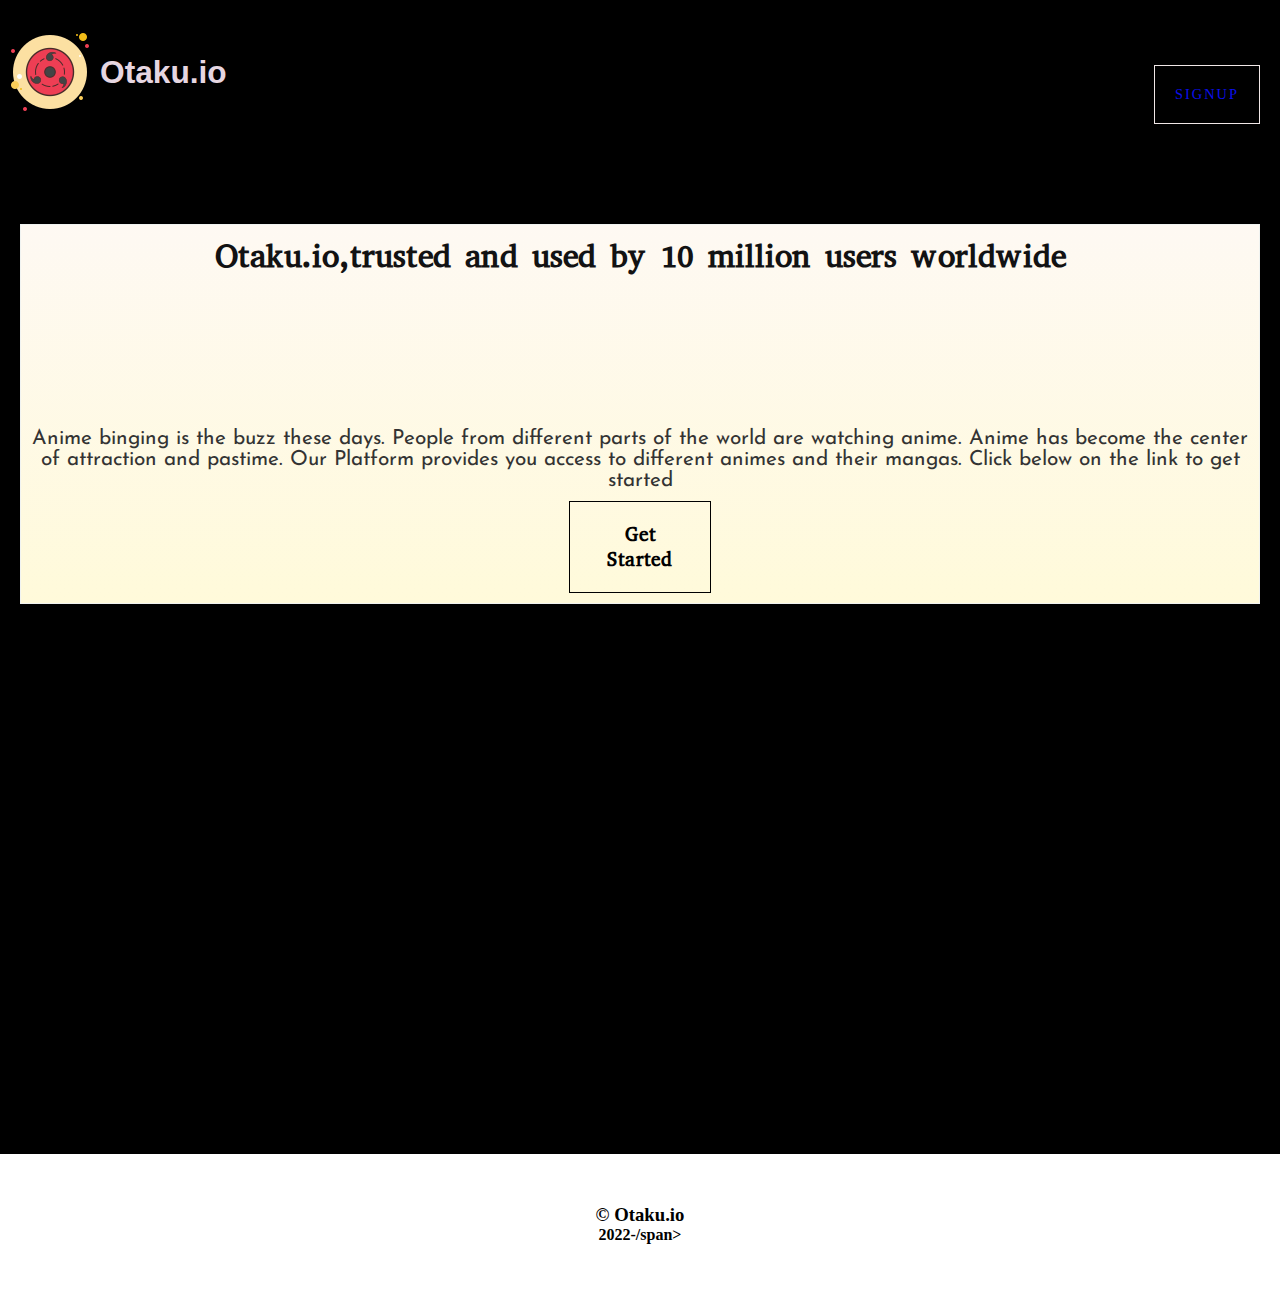
==== index.html @ 1a2d07d8 "added" ====
<!DOCTYPE html>
<html lang="en">
<head>
    <meta charset="UTF-8">
    <meta http-equiv="X-UA-Compatible" content="IE=edge">
    <meta name="viewport" content="width=device-width, initial-scale=1.0">
    <title>Document</title>
   
    <link href="./style.css" rel="stylesheet">
</head>
<body>
    <div class="body">
     <div class="navBar">
        <div class="heading"><img src="./icons8-sharingan-100.png" alt="anime"/><h1>Otaku.io</h1></div>
        <a  class="btn" href="./signup.html">SignUp</a>
     </div>
     <div class="content">
      <h2>Otaku.io,trusted and used by 10 million users worldwide</h2>
        <p>Anime binging is the buzz these days. People from different parts of the world are watching anime. Anime has become the center of attraction and pastime.
         Our Platform provides you access to different animes and their mangas. Click below on the link to get started
         </p>
         <a class="click" href="#" >Get Started</a>  
     </div>
     <div class="footer">
      <h3>&copy Otaku.io</h3>
      <span>2022-/span>
      
     </div>
</div>
  
    


<script src="./index.js"></script>
</body>
</html>
---- style.css ----
@import url('https://fonts.googleapis.com/css2?family=Gloria+Hallelujah&display=swap');
@import url('https://fonts.googleapis.com/css2?family=Gloria+Hallelujah&family=Josefin+Sans&display=swap');
@import url('https://fonts.googleapis.com/css2?family=Abyssinica+SIL&family=Gloria+Hallelujah&family=Josefin+Sans&display=swap');
* {
    padding: 0;
    margin: 0;
}

body {

    align-items: center;
    padding-top: 10px;
    background-color:#000;
    text-align: center;
}

.navBar {
    font-size: medium;
    font-weight: 400;
    margin-top: 10px;
    display: flex;
    justify-content:space-between;
    
    


}


.heading {
    display: flex;
    align-items: center;
    font-size: .99rem;
    justify-content: center;
    font-family:Verdana, Geneva, Tahoma, sans-serif;
    font-weight: 400;
    color:rgb(230, 214, 225);
    
    
}
.btn{
   margin-top: 45px;
   margin-right: 20px;
   border:1px solid rgb(240, 231, 231);
   color: #0b0fec;
   padding: 20px;
   background-color:transparent;
        letter-spacing: 2px;
        text-transform: uppercase;
        text-decoration: none;
        font-size: .9rem;
        overflow: hidden;
        cursor: pointer;
}
.btn:hover {
    color: rgb(17, 17, 17);
    background: #2b06fa;
    box-shadow:  0 0 10px #2a0ae2, 0 0 30px #600be9, 0 0 60px #4306eb;
}
.content{
    font-family: 'Abyssinica SIL', serif;
    display: flex;
    border:1px solid rgb(240, 243, 241);
    background:linear-gradient(#FEF9F3,#FFFADA);
    margin-top: 100px;
    margin-bottom: 550px;
    margin-left: 20px;
    margin-right: 20px;
    padding: 10px;
    width: auto;
    justify-content: center;
    align-items: center;
    flex-direction: column;
    
}
h2{ color:rgb(18, 18, 19);
    font-size: 2rem;
}

p{
    margin-top: 150px;
    font-size: 1.3rem;
    color: #333333;
    font-family: 'Josefin Sans', sans-serif;
    
}
.click{
    font-size: 1.2rem;
    color: #000;
    border: 1px solid black;
    padding: 20px;
    text-decoration: none;
    width:100px;
    margin-top: 10px;
    background-color: transparent;
    overflow: hidden;
    transition: 0.5s ease-in-out;
    display: flex;
    align-items: center;
    font-weight: 900;
    
}
.click:hover{
    margin-left :10px;
    color:white;
    background-color: #000;
}
.footer{
    background-color: white;
    color: #000;
    padding:50px;
    font-size: 1rem;
    font-weight: bolder;
    font-family:'Times New Roman', Times, serif;
}
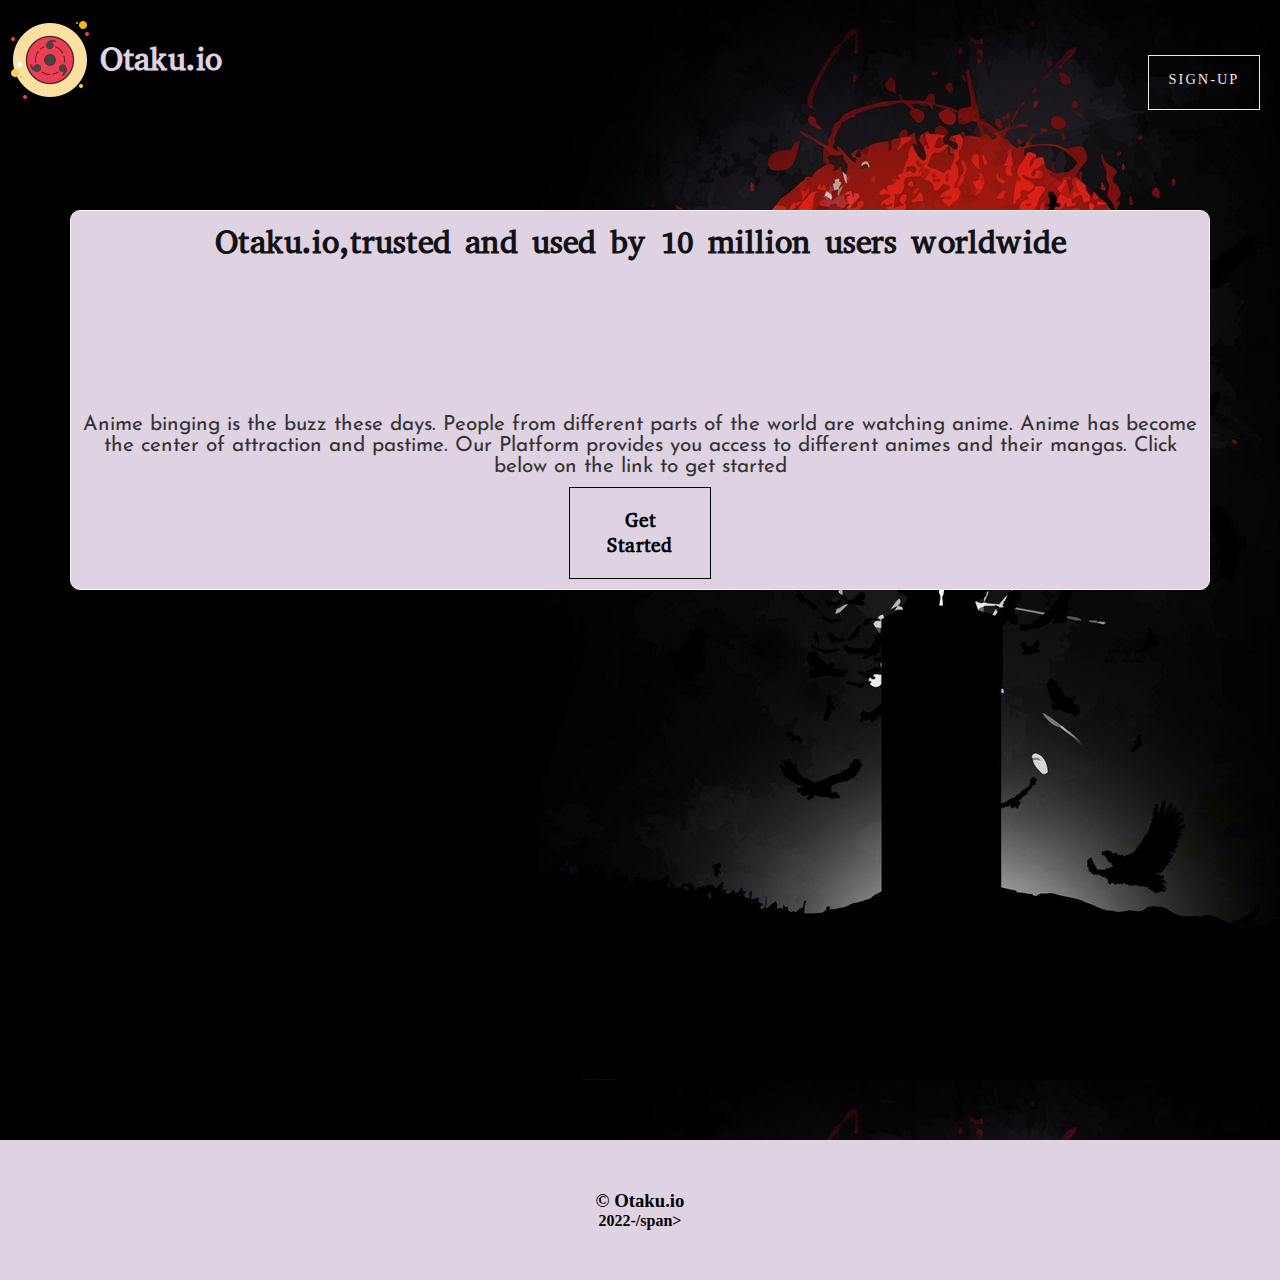
==== commit 7dc9ad55: "first commit in branch" ====
--- a/index.html
+++ b/index.html
@@ -12,7 +12,7 @@
     <div class="body">
      <div class="navBar">
         <div class="heading"><img src="./icons8-sharingan-100.png" alt="anime"/><h1>Otaku.io</h1></div>
-        <a  class="btn" href="./signup.html">SignUp</a>
+        <a  class="btn" href="./signup.html">Sign-Up</a>
      </div>
      <div class="content">
       <h2>Otaku.io,trusted and used by 10 million users worldwide</h2>
--- a/style.css
+++ b/style.css
@@ -9,8 +9,9 @@
 body {
 
     align-items: center;
-    padding-top: 10px;
-    background-color:#000;
+    width: auto;
+    
+    background:url("./630f88071a12368d24595968c8834805.jpg"),no-repeat;
     text-align: center;
 }
 
@@ -32,9 +33,9 @@
     align-items: center;
     font-size: .99rem;
     justify-content: center;
-    font-family:Verdana, Geneva, Tahoma, sans-serif;
+    font-family:'Abyssinica SIL', serif;
     font-weight: 400;
-    color:rgb(230, 214, 225);
+    color:#DFD3E3;
     
     
 }
@@ -42,8 +43,10 @@
    margin-top: 45px;
    margin-right: 20px;
    border:1px solid rgb(240, 231, 231);
-   color: #0b0fec;
-   padding: 20px;
+   color: #f1e8e8;
+   font-size: 1rem;
+   padding: 15px;
+   width: 80px;
    background-color:transparent;
         letter-spacing: 2px;
         text-transform: uppercase;
@@ -54,20 +57,21 @@
 }
 .btn:hover {
     color: rgb(17, 17, 17);
-    background: #2b06fa;
-    box-shadow:  0 0 10px #2a0ae2, 0 0 30px #600be9, 0 0 60px #4306eb;
+    background: #fa068c;
+    box-shadow:  0 0 20px #fa068c, 0 0 30px #fa068c, 0 0 40px #fa068c;
 }
 .content{
     font-family: 'Abyssinica SIL', serif;
     display: flex;
     border:1px solid rgb(240, 243, 241);
-    background:linear-gradient(#FEF9F3,#FFFADA);
+    background:#DFD3E3;
     margin-top: 100px;
     margin-bottom: 550px;
-    margin-left: 20px;
-    margin-right: 20px;
+    margin-left: 70px;
+    margin-right: 70px;
     padding: 10px;
     width: auto;
+    border-radius: 10px;
     justify-content: center;
     align-items: center;
     flex-direction: column;
@@ -106,7 +110,7 @@
     background-color: #000;
 }
 .footer{
-    background-color: white;
+    background-color:#DFD3E3;
     color: #000;
     padding:50px;
     font-size: 1rem;
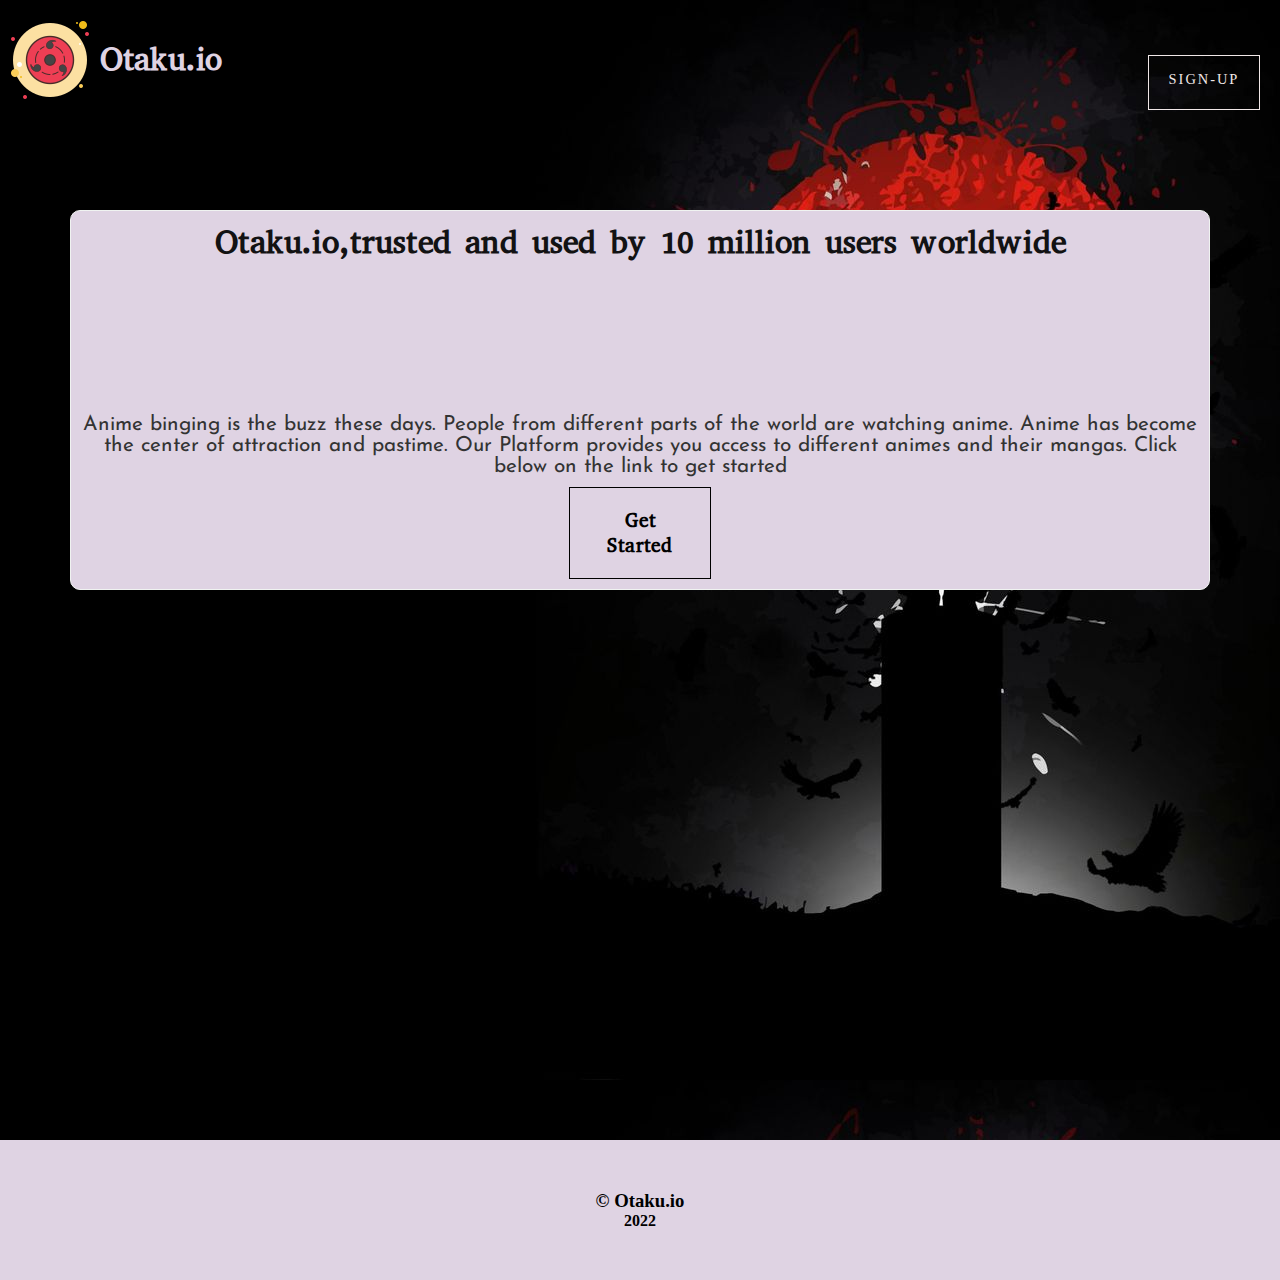
==== commit 724f5882: "updated html" ====
--- a/index.html
+++ b/index.html
@@ -4,7 +4,7 @@
     <meta charset="UTF-8">
     <meta http-equiv="X-UA-Compatible" content="IE=edge">
     <meta name="viewport" content="width=device-width, initial-scale=1.0">
-    <title>Document</title>
+    <title>Otaku.io</title>
    
     <link href="./style.css" rel="stylesheet">
 </head>
@@ -23,7 +23,7 @@
      </div>
      <div class="footer">
       <h3>&copy Otaku.io</h3>
-      <span>2022-/span>
+      <span>2022</span>
       
      </div>
 </div>
